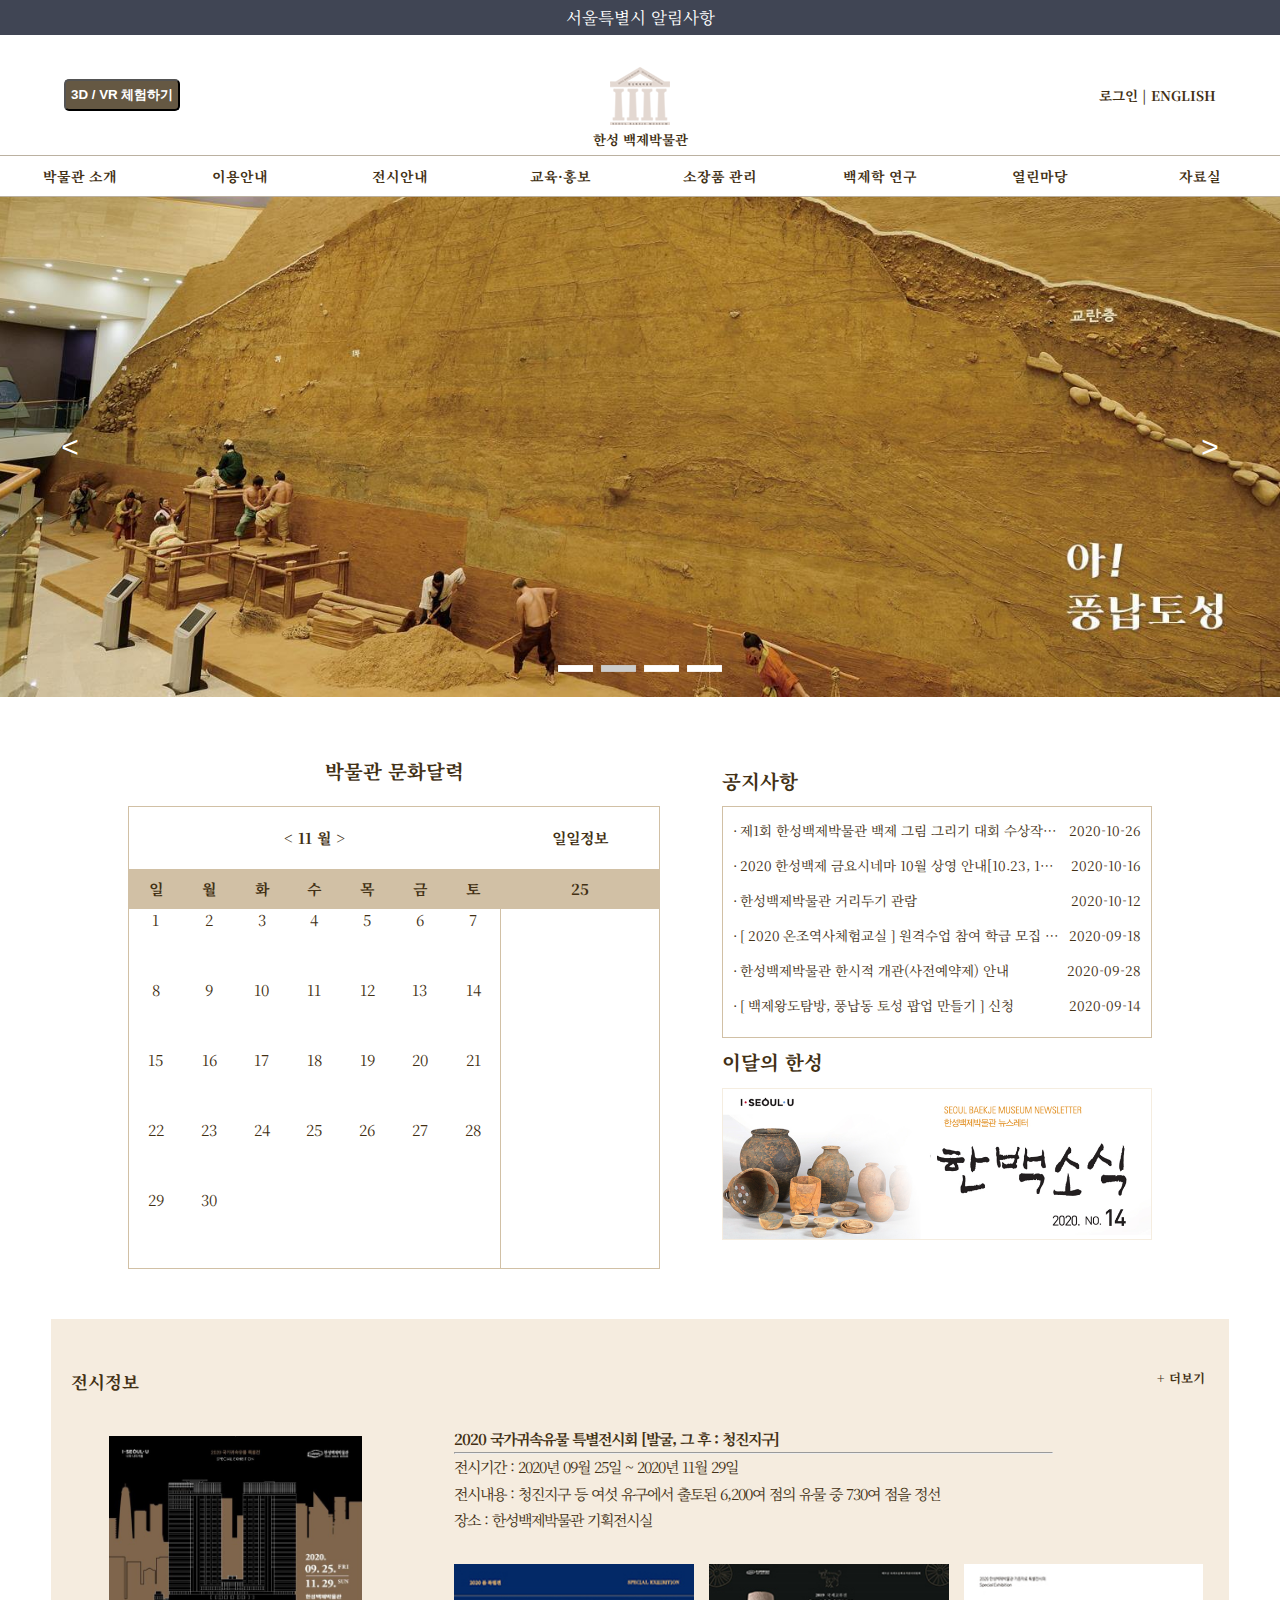
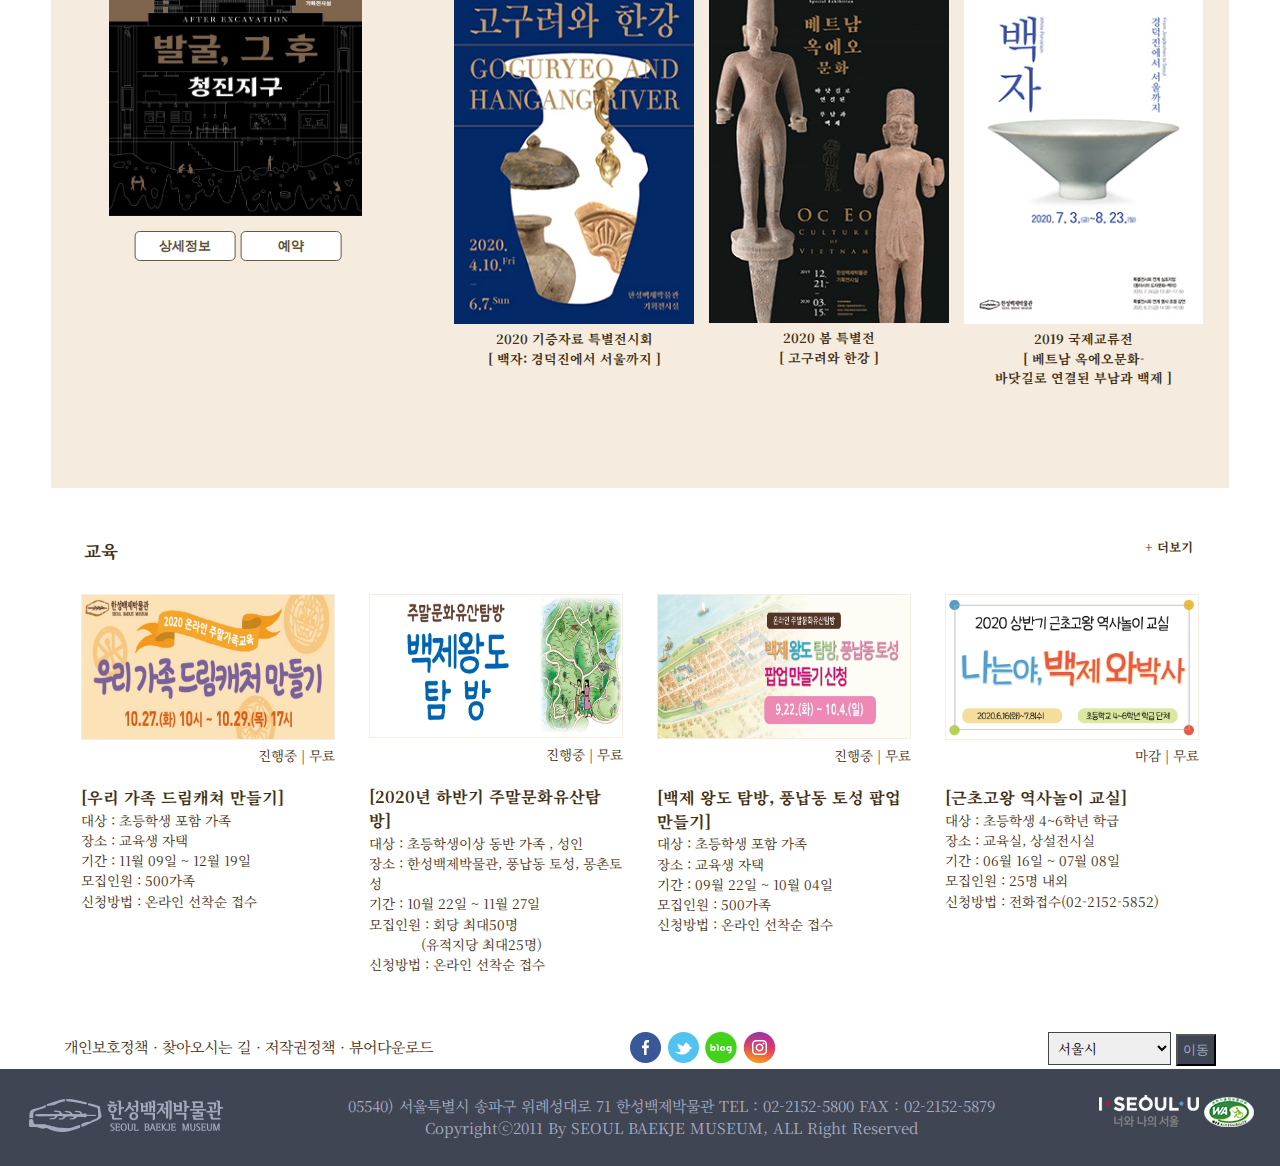
==== Portfolio/HansungMuseum/index.html @ d71eff01 "2021.07.06" ====
<!doctype html>

<html lang="ko">
<head>
	<meta charset="utf-8">
	<meta http-equiv="X-UA-Compatible" content="IE=edge" />
	<meta name="viewport" content="width=divice-width,initial-scale=1">

	<title>한성백제박물관</title>
	<link rel="shortcut icon" href="img/favi.ico">

	<link rel="stylesheet" type="text/css" href="css/style.css" >
	
</head>

<body>

	<header>
		<div id="alert"> 서울특별시 알림사항</div>
		
		<div id="head">
			<button>3D / VR 체험하기</button>
			<p><a href="#">로그인</a> | <a href="#">ENGLISH</a></p>
			<h2><img src="img/logo.png" alt=""><br/>
			한성 백제박물관</h2>
			<h3><img src="img/menu.png" alt=""></h3>
				
		</div>
		
		<div id="navi">
			<ul class="mainMenu">
				<li><a href="#">박물관 소개</a>
					<ul class="subMenu">	
						<li><a href="#">인사말</a></li>
						<li><a href="#">설립</a></li>
						<li><a href="#">조직 및 주요업무</a></li>
						<li><a href="#">MOU기관</a></li>
					</ul>	
				</li>
				
				
				<li><a href="#">이용안내</a>
					<ul class="subMenu">	
						<li><a href="#">오시는 길</a></li>
						<li><a href="#">관람안내</a></li>
						<li><a href="#">층별안내</a></li>
						<li><a href="#">예약안내</a></li>
						<li><a href="#">대관신청</a></li>
					</ul>	
				</li>
				
				<li><a href="#">전시안내</a>
					<ul class="subMenu">	
						<li><a href="#">상설전시</a></li>
						<li><a href="#">특별전시</a></li>
						<li><a href="#">테마전시</a></li>
						<li><a href="#">박물관 가상체험</a></li>
						<li><a href="#">백제 3D체험관</a></li>
						<li><a href="#">유적안내</a></li>
					</ul>	
				</li>
				
				<li><a href="#">교육·홍보</a>
					<ul class="subMenu">	
						<li><a href="#">박물관 문화달력</a></li>
						<li><a href="#">교육안내 및 신청</a></li>
						<li><a href="#">문화행사</a></li>
						<li><a href="#">영상자료</a></li>
					</ul>	
				</li>
				
				<li><a href="#">소장품 관리</a>
					<ul class="subMenu">	
						<li><a href="#">소장품 수집정책</a></li>
						<li><a href="#">소장유물검색</a></li>
						<li><a href="#">유물구입</a></li>
						<li><a href="#">유물기증</a></li>
						<li><a href="#">유물열람</a></li>
						<li><a href="#">유물사진복제</a></li>
					</ul>	
				</li>
				
				<li><a href="#">백제학 연구</a>
					<ul class="subMenu">	
						<li><a href="#">연구소 소개</a></li>
						<li><a href="#">학술회의</a></li>
						<li><a href="#">백제왕도유적 발굴조사 </a></li>
						<li><a href="#">백제학 연구소식</a></li>
					</ul>	
				</li>
				
				<li><a href="#">열린마당</a>
					<ul class="subMenu">	
						<li><a href="#">공지사항</a></li>
						<li><a href="#">고시공고</a></li>
						<li><a href="#">보도자료</a></li>
						<li><a href="#">민원서식</a></li>
						<li><a href="#">자주하는 질문</a></li>
						<li><a href="#">시민참여마당</a></li>
					</ul>	
				</li>
				
				<li><a href="#">자료실</a>
					<ul class="subMenu">	
						<li><a href="#">정보자료실</a></li>
						<li><a href="#">미관기증자료실</a></li>
						<li><a href="#">학술자료실</a></li>
						<li><a href="#">박물관 간행물</a></li>
						<li><a href="#">간행물 수령증</a></li>
					</ul>	
				</li>
			</ul>
		</div>
	</header>
	
	<div id="content">
		<div id="mainSlider"> 
			<button id="btnPrev"> &lt; </button>
			<button id="btnNext"> &gt; </button>
			
			<ul class="roundBtn">
				<li><img src="img/button_on.png" alt=""></li>
				<li><img src="img/button.png" alt=""></li>
				<li><img src="img/button.png" alt=""></li>
				<li><img src="img/button.png" alt=""></li>
			</ul>
			
			<ul class="wrap_img">
				<li class="slide00"></li>
				<li class="slide01"></li>
				<li class="slide02"></li>
				<li class="slide03"></li>
				<li class="slide04"></li>
				<li class="slide05"></li>
				<li class="slide06"></li>
			</ul>
		
</div>
		
		<div id="time">
			<img src="img/clock.png" alt="clock"><h3>운영시간</h3>
			<p><strong>평일</strong>09 :00~ 19:00<strong>주말· 공휴일</strong>09 :00~ 19:00 </p>
			<p><strong>휴관일</strong>매주 월요일, 1월 1일, 시장이 정하는 휴관일(관장에게 위임)<br/>
				<span>* 단, 월요일이 공휴일인 경우 휴관하지 않음<span></p>
		</div>
		
		<div id="txtBox">
			<div class="cal">
				<h3>박물관 문화달력</h3>
				
				<table border="0" align="center">
					<tr>
						<th colspan="7">&lt;  11 월  &gt; </th>
						<th style="width:30%;">일일정보</th>
					</tr>
					<tr>
						<th>일</th>
						<th>월</th>
						<th>화</th>
						<th>수</th>
						<th>목</th>
						<th>금</th>
						<th>토</th>
						<th>25</th>
					</tr>
					
					<tr>
						<td>1</td>
						<td>2</td>
						<td>3</td>
						<td>4</td>
						<td>5</td>
						<td>6</td>
						<td>7</td>
						<td rowspan="5"></td>
					</tr>
					
					<tr>
						<td>8</td>
						<td>9</td>
						<td>10</td>
						<td>11</td>
						<td>12</td>
						<td>13</td>
						<td>14</td>
					</tr>
					
					<tr>
						<td>15</td>
						<td>16</td>
						<td>17</td>
						<td>18</td>
						<td>19</td>
						<td>20</td>
						<td>21</td>
					</tr>
					
					<tr>
						<td>22</td>
						<td>23</td>
						<td>24</td>
						<td>25</td>
						<td>26</td>
						<td>27</td>
						<td>28</td>
					</tr>
					
					<tr>
						<td>29</td>
						<td>30</td>
						<td></td>
						<td></td>
						<td></td>
						<td></td>
						<td></td>
					</tr>
					
				
				</table>
			</div>	
				
			<div class="notice">
				<div class="not">
					<h3>공지사항</h3>
					<ul>
						<li><a href="#">· 제1회 한성백제박물관 백제 그림 그리기 대회 수상작 명단 공고</a><span>2020-10-26</span></li>
						<li><a href="#">· 2020 한성백제 금요시네마 10월 상영 안내[10.23, 10.30]</a><span>2020-10-16</span></li>
						<li><a href="#">· 한성백제박물관 거리두기 관람</a><span>2020-10-12</span></li>
						<li><a href="#">· [ 2020 온조역사체험교실 ] 원격수업 참여 학급 모집 안내</a><span>2020-09-18	</span></li>
						<li><a href="#">· 한성백제박물관 한시적 개관(사전예약제) 안내</a><span>2020-09-28</span></li>
						<li><a href="#">· [ 백제왕도탐방, 풍납동 토성 팝업 만들기 ] 신청</a><span>2020-09-14</span></li>
					</ul>
				</div>
				
				<div class="month">
					<h3>이달의 한성</h3>
					<a href="#"><img src="img/han.jpg" alt="이달의 한성"></a>
				</div>
			</div>
		</div>
	
		<div id="ex">
			<h3>전시정보</h3>
			<h5><a href="#">+ 더보기</a></h5>
			<div class="exPic">
				<img src="img/c1.jpg" alt=""><br/>
				<button>상세정보</button>
				<button>예약</button>
			</div>
			
			<div class="exSub">
				<div class="ex_txt">
					<p><strong>2020 국가귀속유물 특별전시회 [발굴, 그 후 : 청진지구]</strong></p><hr/>
					<p>전시기간 :  2020년 09월 25일 ~ 2020년 11월 29일</p>
					<p>전시내용 :  청진지구 등 여섯 유구에서 출토된 6,200여 점의 유물 중 730여 점을 정선</p>
					<p>장소 :  한성백제박물관 기획전시실</p>
				</div>
				
				<div class="exsub_pic">
					<ul>
						<li>
							<a href="#"><img src="img/c2.jpg" alt="백자"></a>
							<a href="#"><p>2020 기증자료 특별전시회<br/> [ 백자: 경덕진에서 서울까지 ]</p></a>
						</li>
						
						<li>
							<a href="#"><img src="img/c3.jpg" alt="고구려"></a>
							<a href="#"><p>2020 봄 특별전<br/> [ 고구려와 한강 ]</p></a>
						</li>
						
						<li>
							<a href="#"><img src="img/c4.jpg" alt="베트남"></a>
							<a href="#"><p>2019 국제교류전<br/> [ 베트남 옥에오문화- <br/>바닷길로 연결된 부남과 백제 ] </p></a>
						</li>
					</ul>
				</div>
			</div>
		
		</div>
		
		<div id="edu">
			<h3>교육</h3>
			<h5><a href="#">+ 더보기</a></h5>
			<ul>
				<li>
					<a href="#"><img src="img/edu1.png" alt="교육1"></a>
					<p class="eduRight">진행중 | 무료</p>
					<p class="eduLeft"><strong>[우리 가족 드림캐쳐 만들기]</strong></br>
					대상 : 초등학생 포함 가족</br>
					장소 : 교육생 자택</br>
					기간 : 11월 09일 ~ 12월 19일</br>
					모집인원 : 500가족</br>
					신청방법 : 온라인 선착순 접수
					</p>
				</li>
				
				<li>
					<a href="#"><img src="img/edu2.png" alt="교육2"></a>
					<p class="eduRight">진행중 | 무료</p>
					<p class="eduLeft"><strong>[2020년 하반기 주말문화유산탐방]</strong></br>
					대상 : 초등학생이상 동반 가족 , 성인</br>
					장소 : 한성백제박물관, 풍납동 토성, 몽촌토성</br>
					기간 : 10월 22일 ~ 11월 27일</br>
					모집인원 : 회당 최대50명<br/>&nbsp&nbsp&nbsp&nbsp&nbsp&nbsp&nbsp&nbsp&nbsp&nbsp&nbsp&nbsp&nbsp(유적지당 최대25명)</br>
					신청방법 : 온라인 선착순 접수
					</p>
				</li>
							
				<li>
					<a href="#"><img src="img/edu3.png" alt="교육3"></a>
					<p class="eduRight">진행중 | 무료</p>
					<p class="eduLeft"><strong>[백제 왕도 탐방, 풍납동 토성 팝업 만들기]</strong></br>
					대상 : 초등학생 포함 가족</br>
					장소 : 교육생 자택</br>
					기간 : 09월 22일 ~ 10월 04일</br>
					모집인원 : 500가족</br>
					신청방법 : 온라인 선착순 접수
					</p>
				</li>
				
				<li>
					<a href="#"><img src="img/edu4.png" alt="교육4"></a>
					<p class="eduRight">마감 | 무료</p>
					<p class="eduLeft"><strong>[근초고왕 역사놀이 교실]</strong></br>
					대상 : 초등학생 4~6학년 학급</br>
					장소 : 교육실, 상설전시실</br>
					기간 : 06월 16일 ~ 07월 08일</br>
					모집인원 : 25명 내외</br>
					신청방법 : 전화접수(02-2152-5852)
					</p>
				</li>
		
		
			</ul>
		</div>
	</div>
	
	<div id="tab">
		<img src="img/topScroll.png" alt="top">
	</div>


	<footer>
		<div id="ft1">
			<div class="info">
				<a href="#">개인보호정책</a> · 
				<a href="#">찾아오시는 길</a> · 
				<a href="#">저작권정책</a> · 
				<a href="#">뷰어다운로드</a>
			</div>
			
			<div class="snsLogo">			
				<a href="#"><img src="img/facebook.png" alt="facebook logo"></a>
				<a href="#"><img src="img/twitter.png" alt="twitter logo"></a>
				<a href="#"><img src="img/naver.png" alt="naver logo"></a>
				<a href="#"><img src="img/instagram.png" alt="instagram logo"></a>
			</div>
				
			<div class="Btn">
				<select name="op">
				<option value="서울시">서울시</option>
				<option value="서울역사박물관">서울역사박물관</option>
				<option value="국립중앙박물관">국립중앙박물관</option>
				<option value="국립민속박물관">국립민속박물관</option>
				<option value="국립부여박물관">국립부여박물관</option>
				<option value="국립공주박물관">국립공주박물관</option>
				<option value="국립광주박물관">국립광주박물관</option>
				<option value="문화체육관광부">문화체육관광부</option>
				<option value="문화재청">문화재청</option>
				<option value="대가야박물관">대가야박물관</option>
				</select>
				<button>이동</button>		
			</div>	
			
		</div>
		
		<div id="ft2">
			<div class="wrap">
				<div class="han_logo">
					<img src="img/footer_logo.png" alt="Hansung logo">
				</div>
				
				<div class="add">
				<p>05540) 서울특별시 송파구 위례성대로 71 한성백제박물관   TEL : 02-2152-5800   FAX : 02-2152-5879</p>
				<p>Copyrightⓒ2011 By SEOUL BAEKJE MUSEUM, ALL Right Reserved</p>
				</div>
				
				<div class="seoul_web">
				<img src="img/seoul_img.png" alt="seoul_img">
				<img src="img/Web_in.png" alt="Web_in">
				</div>
		</div>
	</footer>
	<script src="js/jquery-3.5.1.min.js"></script>
	<script type="text/javascript" src="js/mslide.js"></script>

</body>
</html>
---- Portfolio/HansungMuseum/css/style.css ----
@import url('https://fonts.googleapis.com/css2?family=Noto+Serif+KR&display=swap');


*{margin:0;padding:0;}

body{font:15px/1.5 "Noto Serif KR";
	 color:#423014;}
	
a{text-decoration:none;
	color:#423014;}

li{list-style:none;}

header{width:100%;
		position:relative;}

#alert{width:100%;
		height:35px;
		background:#404554;
		color:white;
		text-align:center;
		font-size:1.1em;
		padding:5px 0;
		box-sizing:border-box;}
		
#head{
	  width:90%;
	  margin:0 auto;
	  position:relative;
	  background:#fff;
	  height:120px;}

#navi{
	  width:100%;
	  position:relative;
	  z-index:5;
	  height:42px;}

#content{background:;
		 width:100%;
		 position:relative;}
		 
#time{text-align:center;
	  width:100%;
	  line-height:2;
	  padding-top:3%;
	  padding-bottom:3%;
	  display:none;}
	  
/* 헤더 부분*/

#head button{background:#655843;
			 position:relative;
			 top:50%;
			 transform:translateY(-50%);
			 padding:5px;
			 box-sizing:border-box;
			 color:white;
			 font-weight:bold;
			 border-radius:5px;}
				
#head img{position:relative;}

#head h2{background:;
		width:100px;
		text-align:center;
		position:relative;
		left:50%;
		transform:translateX(-50%);
		font-size:0.9em;
		top:0px;}
				
#head p{background:;
		float:right;
		position:relative;
		top:50%;
		transform:translateY(-50%);
		font-weight:bold;
		font-size:0.9em;
		}
		
#head h3{display:none;
		  position:absolute;
		  top:50%;
		  transform:translateY(-50%);
		  left:2%;}
		
		

#tab{position:fixed;
	 bottom:120px;
	 right:10px;
	 background:red;
	 width:30px;
	 height:30px;
	 color:white;
	 border-radius:50%;
	 }
	 
#tab img{position:absolute;
		top:50%;
		left:50%;
		transform:translate(-50%,-50%);}
	 
	 
	 

/* 네비 영역*/

.mainMenu{width:100%;
		  margin:0 auto;}	
		  
.mainMenu>li{float:left;
			width:12.5%;}

.mainMenu>li a{
			   display:block;
			   text-align:center;
			   font-size:14px;
			   font-weight:bold;
			   line-height:40px;}
			   
			   
.mainMenu>li>a{border-top:1px solid #bbb1a1;
			   border-bottom:1px solid #bbb1a1;}

.subMenu{
		 width:100%;
		 display:none;}	
		 
.subMenu>li a{background:rgba(255,255,255,0.8);
			  font-size:0.9em;}		   
			  
		   
/* 슬라이드 영역 */
/*.slide{position:relative;
		background:url(../img/main0.gif) no-repeat center center;
		background-size:100% 100%;
		width:100%;
		height:500px;}*/

#mainSlider{
	width:100%;
	height:500px;
	position:relative;
	background:#ccc;
	overflow:hidden;}
	
/* 좌우버튼 스타일 */
#mainSlider button{
	position:absolute;
	height:50px;
	width:100px;

	top:50%;
	transform:translateY(-50%);
		
	font-size:2em;
	color:white;
	border:none;
	background:none;
	cursor:pointer;
	z-index:5;
	outline:none;
}

#btnPrev{left:20px;}
#btnNext{right:20px;}

/*라운드 버튼 스타일 */

.roundBtn{
	position:absolute;
	bottom:20px;
	left:50%;
	transform:translateX(-50%);
	z-index:5;
}

.roundBtn li{
	float:left;
	margin:0 4px;
	cursor:pointer;}
	
/* 이미지 슬라이드 영역 */
.wrap_img{
	width:100%;
	height:500px;
	position:absolute;
	top:0;
	left:0;
	
}
.wrap_img li{
	position:absolute;
	width:100%;
	height:100%;
	background-size:cover;
	background-repeat:no-repeat;
	background-position:center center;
}

.slide00{background-image:url(../img/main3.gif); left:0%;}
.slide01{background-image:url(../img/main0.gif); left:100%;}
.slide02{background-image:url(../img/main1.gif); left:200%;}
.slide03{background-image:url(../img/main2.gif); left:300%;}
.slide04{background-image:url(../img/main3.gif); left:400%;}
.slide05{background-image:url(../img/main0.gif); left:500%;}

		
		
/* 운영 시간 영역*/
#time span{color:red;
			font-size:0.8em;
			line-height:2;}
			
#time h3{padding-bottom:15px;}			

	
/* 박물관 문화달력 , 공지사항, 이달의 한성 영역 */

#txtBox{position:relative;
		background:;
		width:80%;
		margin:0 auto;
		padding-top:50px;
		padding-bottom:50px;
		overflow:auto;}
		
	.cal{width:52%;
		background:;
		float:left;}
	.notice{
		width:42%;
		float:right;
		margin-top:10px;}
	
#txtBox .cal h3{padding:10px 0;
			padding-bottom:20px;
			font-size:1.3em;
			text-align:center;}
			
#txtBox .cal table{
	border-collapse:collapse;
	width:100%;
	border:1px solid #d1c0a5;}

#txtBox .cal table tr{height:62px;}

#txtBox .cal table td{text-align:center;
					  background:;
					  height:70px;
					  vertical-align:top;
					 }


#txtBox .cal table tr:nth-child(2){
			background:#d1c0a5;
			border-collapse:none;
			height:40px;}
			
#txtBox .cal table tr:nth-child(7){
	height:80px;
	background:;
}
			
#txtBox .cal table td:nth-child(8){border-left:1px solid #d1c0a5;}
			
#txtBox .notice h3{padding:10px 0;
				   font-size:1.3em;}


#txtBox .notice .not ul{
	border:1px solid #d1c0a5;
	padding:10px 10px;
	width:100%;
	box-sizing:border-box;
	line-height:2;
	font-size:0.9em;
	overflow:auto;}
	
#txtBox .not{}

#txtBox .not a{white-space:nowrap;
				overflow:hidden;
				text-overflow:ellipsis;
				width:80%;
				background:;
				display:inline-block;}

#txtBox .not li span{float:right;}

#txtBox .month{width:100%;}
#txtBox .month img{width:100%;
					border:0.5px solid #f5ede0; 
					box-sizing:border-box;}


/* 전시정보 */
#ex{position:relative;
		background:#f5ecdf;
		width:90%;
		margin:0 auto;
		padding-top:50px;
		padding-bottom:100px;
		padding-right:2%;
	    overflow:auto;}
		
#ex h3{margin-left:20px;}	
#ex h5{position:absolute;
		top:50px;
		right:2%;}		
		
.exPic{width:22%;
		background:;
		margin-left:5%;
		margin-top:40px;
		float:left;
		}
		
.exPic img{width:100%;}


.exPic button{
			  padding:5px 10px;
			  width:40%;
			  border:1px solid #655843;
			  color:#5e513c;
			  background:#fff;
			  /*color#fff;
			  background:#5e513c;*/
			  font-weight:bold;
			  border-radius:5px;
			  position:relative;
			  left:50%;
			  top:10px;
			  transform:translateX(-100%);}	
		
	.exSub{
		width:65%;
		float:right;
		margin-top:30px;
		}
		
#ex .exSub .ex_txt{width:80%;
				   letter-spacing:-1px;}	
	
#ex .exSub .ex_txt p{padding:2px 0;}
					
#ex .exsub_pic{margin-top:30px;}
			   
#ex .exsub_pic ul{overflow:auto;}

#ex .exsub_pic ul li{
	float:left;
	 margin-left:2%;
	 width:32%;}

#ex .exsub_pic ul li:nth-child(1){ margin-left:0%;}
#ex .exsub_pic img{width:100%;}

#ex .exsub_pic ul li p{text-align:center;
						font-size:13px;
						font-weight:bold;}
	


/* 교육정보*/

#edu{width:90%;
	margin:0 auto;
	background:;
	position:relative;
	}
	
#edu h3{position:relative;
	   top:50px;
	   left:20px;}	

#edu h5{position:absolute;
		top:50px;
		right:2%;} 
	
#edu ul{overflow:auto;}
	
#edu ul li{background:;
		  width:22%;
		  float:left;
		  margin-left:3%;
		  margin-bottom:5%;
		  margin-top:80px;}
		  
#edu ul li:nth-child(1){margin-left:1.5%;}

#edu p{

	   }

#edu strong{background:;}

.eduRight{font-size:0.9em;
		  text-align:right;
		  background:;
		  
		}
.eduLeft{padding-top:20px;
		background:;
		font-size:0.9em;
		line-height:1.5;}
		
.eduLeft strong{font-size:1.2em;
				padding-bottom:5px;}
	
	


#edu ul img{width:100%;
			border:0.5px solid #f5ede0; 
			box-sizing:border-box;
			}


/* footer 영역 */

footer{width:100%;
	   overflow:auto;
	   }
	   
#ft1{width:90%;
	margin:0 auto;}


.info{float:left;
	background:;
	line-height:2;}

.snsLogo{float:left;
	background:;
	margin-left:17%;
	}

.Btn{float:right;
	background:;}
	 
select{background:;
	   padding:5px;
	   border:1px solid #404554;
	   border-radius:0px;
	   font-family:inherit;}
	   
	   
.Btn button{padding:5px;
			background:#404554;
			color:#a6adc1;}

#ft2{width:100%;
	 margin:0 auto;
	 overflow:auto;
	background:#404554;
	padding:2%;
	box-sizing:border-box;}

.wrap{background:;
	  overflow:auto;}


.han_logo img{;
			display:inline-block;
			float:left;
			}

.add{text-align:center;
	 color:#a6adc1;
	 float:left;
	 background:;
	 margin-left:10%;
	 } 

.seoul_web img{background:;}
				
				
.seoul_web{float:right;}



@media screen and (max-width:1000px){
	
		
#head{width:90%;}
#navi{display:none;}
#head button{display:none;}	

		
#head h3{display:block;
		  position:absolute;}

#head h2{top:20px;
		font-size:0.5em;}
		
#head p{font-size:0.5em;
		right:2%;}
	
.slide{height:250px;}


#time{
	  text-align:center;
	  width:90%;
	  margin:0 auto;
	  line-height:2;
	  padding-top:5%;
	  padding-bottom:5%;
	  box-sizing:border-box;
	  font-size:0.95em;
	  display:block;}	 
	  
#time span{color:red;
			font-size:0.8em;
			line-height:2;}	
			
#time h3{padding-bottom:15px;}	

#txtBox{width:95%;}	
	.cal{width:100%;}
	.notice{width:100%;}
	.notice ul li{letter-spacing:0.1em;
				  font-size:0.8em;}
	

#txtBox .not{}

#txtBox .not li span{display:;}


#ex h5{position:absolute;
		top:5%;
		right:5%;}	
		
.exSub{width:67%;}

#ex .exSub .ex_txt{margin-top:40px;
					width:100%;}
					
#ex .exSub .ex_txt p{font-size:0.6em;
					letter-spacing:1px;}

.exPic button{
			  padding:5px 10px;
			  width:30%;
			  border:1px solid #655843;
			  color:#5e513c;
			  background:#fff;
			  font-weight:bold;
			  border-radius:5px;
			  position:relative;
			  left:50%;
			  top:10px;
			  transform:translateX(-100%);
			  font-size:0.5em;}	
			  
#ex .exsub_pic{margin-top:30px;}			   
#ex .exsub_pic ul{}
#ex .exsub_pic ul li{float:left;
					 margin-left:2%;}					 
#ex .exsub_pic img{width:100%;}
#ex .exsub_pic ul li p{text-align:center;
						font-size:0.5em;
						font-weight:bold;}		

		
/* 교육정보*/

#edu ul{overflow:auto;}
	
#edu ul li{background:;
		  width:45%;
		  margin-left:3%;
		  margin-bottom:5%;
		  margin-top:80px;}

#edu ul li:nth-child(2n+1){margin-left:3%;}	

		  

#edu strong{background:;
			}

.eduRight{font-size:0.9em;
		  text-align:right;
		  background:;
		  
		}
.eduLeft{padding-top:20px;
		background:;
		font-size:0.9em;}
		
.eduLeft strong{font-size:1.1em;
				padding-bottom:5px;}
	



/*footer*/
			

#ft1{width:90%;
	margin:0 auto;}


.info{margin-left:5%;
	  margin-bottom:2%;	
	font-size:0.7em;}

.snsLogo{float:left;
	background:;
	margin-left:10%;}

.Btn{float:right;}
	 
select{background:;
	   padding:5px;
	   border:1px solid #404554;
	   border-radius:0px;
	   font-family:inherit;}
	   
	   
.Btn button{padding:5px;
			background:#404554;
			color:#a6adc1;}

#ft2{width:100%;
	 margin:0 auto;
	 overflow:auto;
	background:#404554;
	padding:2%;
	box-sizing:border-box;}

.wrap{overflow:auto;}

.han_logo img{width:15%;
			  margin-left:;}

.add{text-align:center;
	 font-size:0.8em;
	 margin-left:5%;} 
	 
.seoul_web{float:right;
			width:;}

#tab{
	bottom:150px;}


}
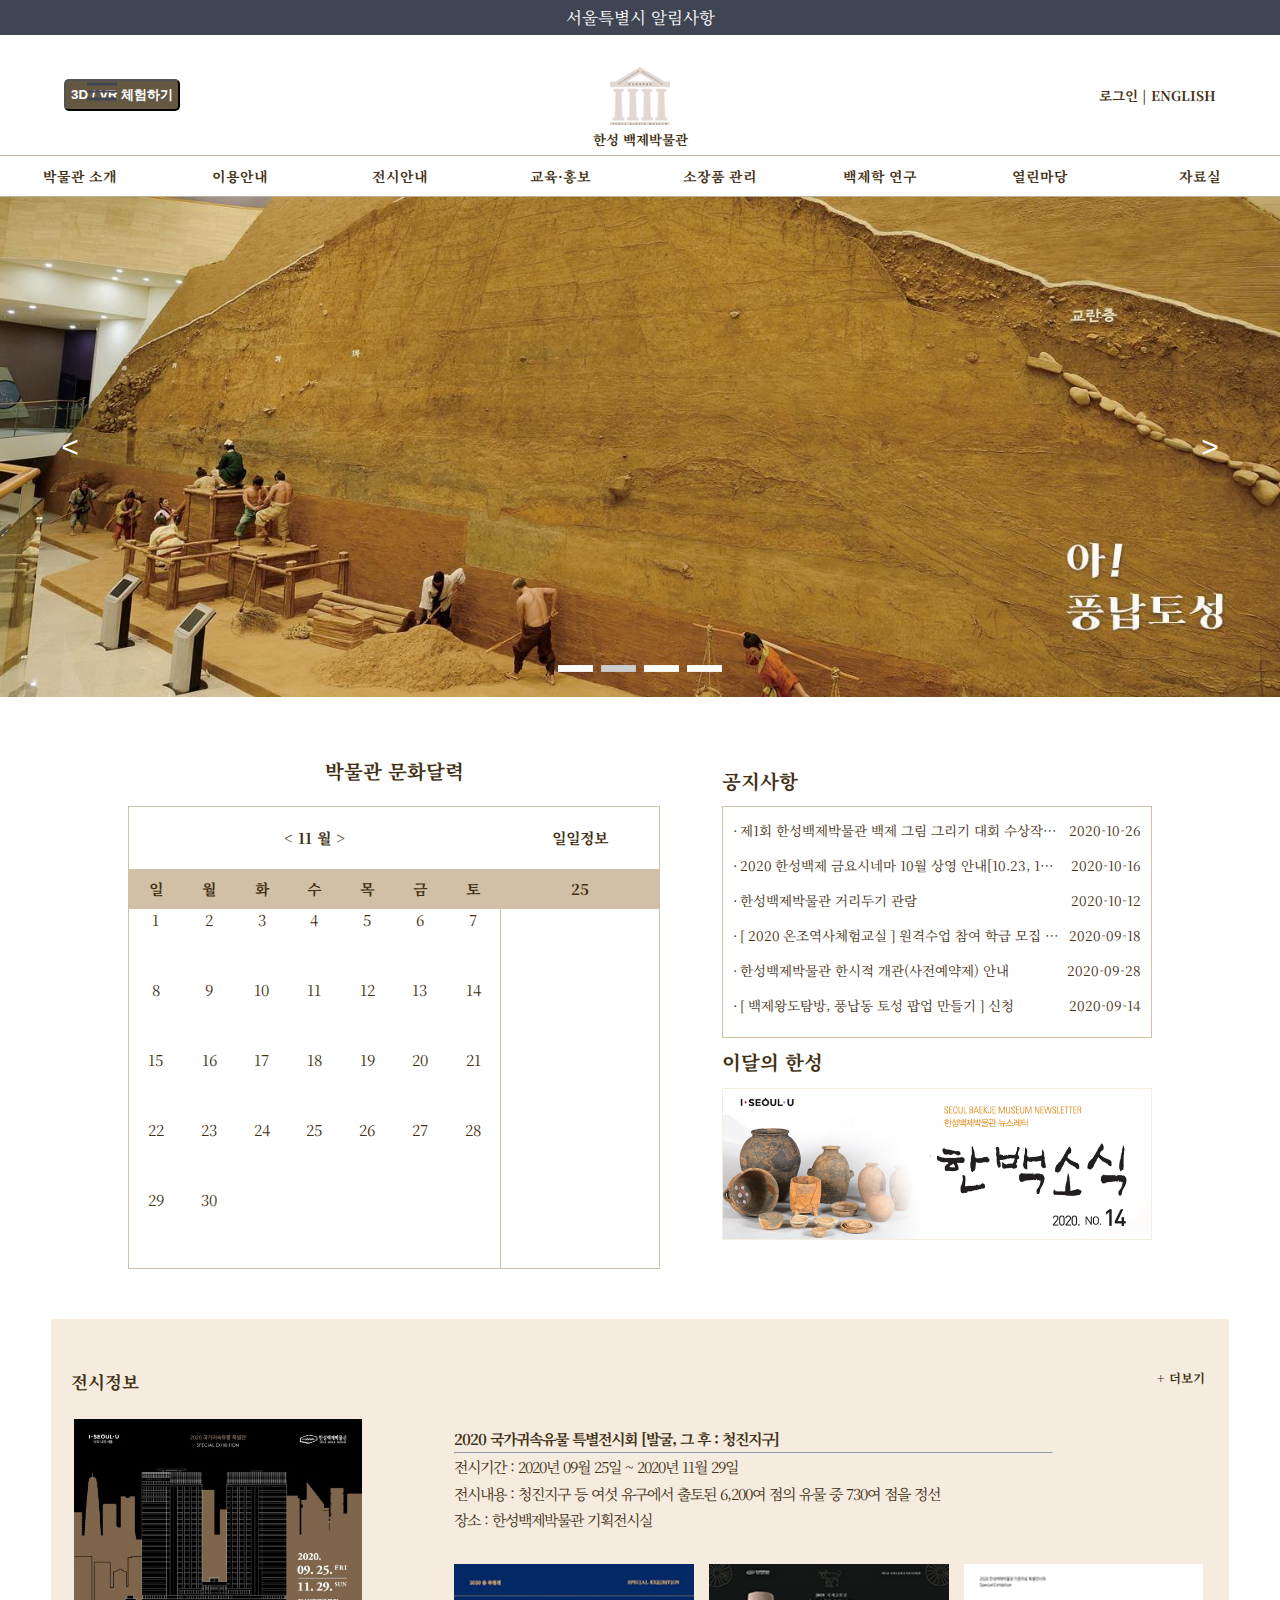
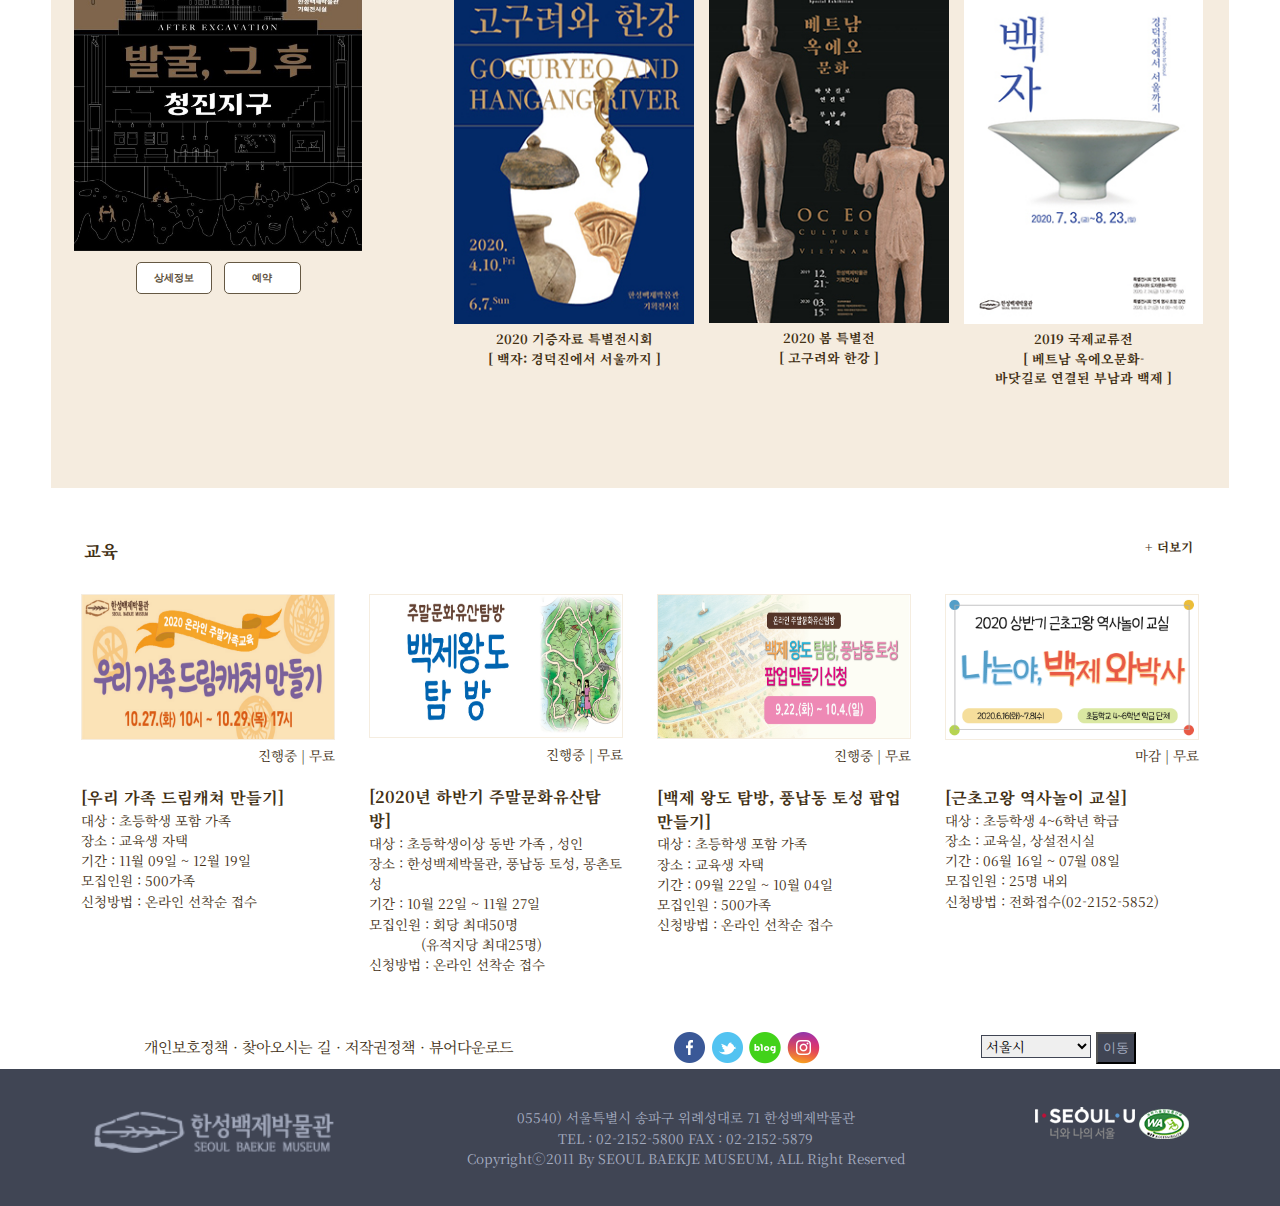
==== commit fce7064e: "update" ====
--- a/Portfolio/HansungMuseum/index.html
+++ b/Portfolio/HansungMuseum/index.html
@@ -23,7 +23,104 @@
 			<p><a href="#">로그인</a> | <a href="#">ENGLISH</a></p>
 			<h2><img src="img/logo.png" alt=""><br/>
 			한성 백제박물관</h2>
-			<h3><img src="img/menu.png" alt=""></h3>
+			<div class="mobile-tabMenu">
+				<div class="tab-bar">
+					<span></span>
+					<span></span>
+					<span></span>
+				</div>
+			</div>
+			<div class="mobile-tab-menu-wrap">
+				<div class="btn-bar">
+					<div class="close-btn">
+						<span></span>
+						<span></span>
+					</div>
+					
+				</div>
+					<ul class="tab-menu">
+						<li class="mobile-mainMenu">
+						  <a href="#">박물관 소개</a>
+						  <ul class="mobile-subMenu">
+							<li><a href="#">인사말</a></li>
+							<li><a href="#">설립</a></li>
+							<li><a href="#">조직 및 주요업무</a></li>
+							<li><a href="#">MOU기관</a></li>
+						  </ul>
+						</li>
+						<li class="mobile-mainMenu">
+						  <a href="#">이용안내</a>
+						  <ul class="mobile-subMenu">
+							<li><a href="#">오시는 길</a></li>
+							<li><a href="#">관람안내</a></li>
+							<li><a href="#">층별안내</a></li>
+							<li><a href="#">예약안내</a></li>
+							<li><a href="#">대관신청</a></li>
+						  </ul>
+						</li>
+						<li class="mobile-mainMenu">
+						  <a href="#">전시안내</a>
+						  <ul class="mobile-subMenu">
+							<li><a href="#">상설전시</a></li>
+							<li><a href="#">특별전시</a></li>
+							<li><a href="#">테마전시</a></li>
+							<li><a href="#">박물관 가상체험</a></li>
+							<li><a href="#">백제 3D체험관</a></li>
+							<li><a href="#">유적안내</a></li>
+						  </ul>
+						</li>
+						<li class="mobile-mainMenu">
+						  <a href="#">교육·홍보</a>
+						  <ul class="mobile-subMenu">
+							<li><a href="#">박물관 문화달력</a></li>
+							<li><a href="#">교육안내 및 신청</a></li>
+							<li><a href="#">문화행사</a></li>
+							<li><a href="#">영상자료</a></li>
+						  </ul>
+						</li>
+						<li class="mobile-mainMenu">
+						  <a href="#">소장품 관리</a>
+						  <ul class="mobile-subMenu">
+							<li><a href="#">소장품 수집정책</a></li>
+							<li><a href="#">소장유물검색</a></li>
+							<li><a href="#">유물구입</a></li>
+							<li><a href="#">유물기증</a></li>
+							<li><a href="#">유물열람</a></li>
+							<li><a href="#">유물사진복제</a></li>
+						  </ul>
+						</li>
+						<li class="mobile-mainMenu">
+						  <a href="#">백제학 연구</a>
+						  <ul class="mobile-subMenu">
+							<li><a href="#">연구소 소개</a></li>
+							<li><a href="#">학술회의</a></li>
+							<li><a href="#">백제왕도유적 발굴조사 </a></li>
+							<li><a href="#">백제학 연구소식</a></li>
+						  </ul>
+						</li>
+						<li class="mobile-mainMenu">
+						  <a href="#">열린마당</a>
+						  <ul class="mobile-subMenu">
+							<li><a href="#">공지사항</a></li>
+							<li><a href="#">고시공고</a></li>
+							<li><a href="#">보도자료</a></li>
+							<li><a href="#">민원서식</a></li>
+							<li><a href="#">자주하는 질문</a></li>
+							<li><a href="#">시민참여마당</a></li>
+						  </ul>
+						</li>
+						<li class="mobile-mainMenu">
+						  <a href="#">자료실</a>
+						  <ul class="mobile-subMenu">
+						   <li><a href="#">정보자료실</a></li>
+							<li><a href="#">미관기증자료실</a></li>
+							<li><a href="#">학술자료실</a></li>
+							<li><a href="#">박물관 간행물</a></li>
+							<li><a href="#">간행물 수령증</a></li>
+						  </ul>
+						</li>
+					  </ul>
+			</div>
 				
 		</div>
 		
@@ -244,8 +341,10 @@
 			<h5><a href="#">+ 더보기</a></h5>
 			<div class="exPic">
 				<img src="img/c1.jpg" alt=""><br/>
-				<button>상세정보</button>
-				<button>예약</button>
+				<div class="exBtn">
+					<button>상세정보</button>
+					<button>예약</button>
+				</div>	
 			</div>
 			
 			<div class="exSub">
@@ -335,8 +434,8 @@
 		</div>
 	</div>
 	
-	<div id="tab">
-		<img src="img/topScroll.png" alt="top">
+	<div id="top">
+		<a href="#">TOP</a>
 	</div>
 
 
@@ -381,7 +480,8 @@
 				</div>
 				
 				<div class="add">
-				<p>05540) 서울특별시 송파구 위례성대로 71 한성백제박물관   TEL : 02-2152-5800   FAX : 02-2152-5879</p>
+				<p>05540) 서울특별시 송파구 위례성대로 71 한성백제박물관</p>
+				<p>TEL : 02-2152-5800   FAX : 02-2152-5879</p>
 				<p>Copyrightⓒ2011 By SEOUL BAEKJE MUSEUM, ALL Right Reserved</p>
 				</div>
 				
--- a/Portfolio/HansungMuseum/css/style.css
+++ b/Portfolio/HansungMuseum/css/style.css
@@ -1,137 +1,243 @@
-@import url('https://fonts.googleapis.com/css2?family=Noto+Serif+KR&display=swap');
-
-
-*{margin:0;padding:0;}
-
-body{font:15px/1.5 "Noto Serif KR";
-	 color:#423014;}
-	
-a{text-decoration:none;
-	color:#423014;}
-
-li{list-style:none;}
-
-header{width:100%;
-		position:relative;}
-
-#alert{width:100%;
-		height:35px;
-		background:#404554;
-		color:white;
-		text-align:center;
-		font-size:1.1em;
-		padding:5px 0;
-		box-sizing:border-box;}
-		
-#head{
-	  width:90%;
-	  margin:0 auto;
-	  position:relative;
-	  background:#fff;
-	  height:120px;}
-
-#navi{
-	  width:100%;
-	  position:relative;
-	  z-index:5;
-	  height:42px;}
-
-#content{background:;
-		 width:100%;
-		 position:relative;}
-		 
-#time{text-align:center;
-	  width:100%;
-	  line-height:2;
-	  padding-top:3%;
-	  padding-bottom:3%;
-	  display:none;}
-	  
+@import url("https://fonts.googleapis.com/css2?family=Noto+Serif+KR&display=swap");
+
+* {
+  margin: 0;
+  padding: 0;
+}
+
+body {
+  font: 15px/1.5 "Noto Serif KR";
+  color: #423014;
+}
+
+a {
+  text-decoration: none;
+  color: #423014;
+}
+
+li {
+  list-style: none;
+}
+
+header {
+  width: 100%;
+  position: relative;
+}
+
+#alert {
+  width: 100%;
+  height: 35px;
+  background: #404554;
+  color: white;
+  text-align: center;
+  font-size: 1.1em;
+  padding: 5px 0;
+  box-sizing: border-box;
+}
+
+#head {
+  width: 90%;
+  margin: 0 auto;
+  position: relative;
+  background: #fff;
+  height: 120px;
+}
+
+#navi {
+  width: 100%;
+  position: relative;
+  z-index: 5;
+  height: 42px;
+}
+
+#content {
+  width: 100%;
+  position: relative;
+}
+
+#time {
+  text-align: center;
+  width: 100%;
+  line-height: 2;
+  padding-top: 3%;
+  padding-bottom: 3%;
+  display: none;
+}
+
 /* 헤더 부분*/
 
-#head button{background:#655843;
-			 position:relative;
-			 top:50%;
-			 transform:translateY(-50%);
-			 padding:5px;
-			 box-sizing:border-box;
-			 color:white;
-			 font-weight:bold;
-			 border-radius:5px;}
-				
-#head img{position:relative;}
-
-#head h2{background:;
-		width:100px;
-		text-align:center;
-		position:relative;
-		left:50%;
-		transform:translateX(-50%);
-		font-size:0.9em;
-		top:0px;}
-				
-#head p{background:;
-		float:right;
-		position:relative;
-		top:50%;
-		transform:translateY(-50%);
-		font-weight:bold;
-		font-size:0.9em;
-		}
-		
-#head h3{display:none;
-		  position:absolute;
-		  top:50%;
-		  transform:translateY(-50%);
-		  left:2%;}
-		
-		
-
-#tab{position:fixed;
-	 bottom:120px;
-	 right:10px;
-	 background:red;
-	 width:30px;
-	 height:30px;
-	 color:white;
-	 border-radius:50%;
-	 }
-	 
-#tab img{position:absolute;
-		top:50%;
-		left:50%;
-		transform:translate(-50%,-50%);}
-	 
-	 
-	 
+#head button {
+  background: #655843;
+  position: relative;
+  top: 50%;
+  transform: translateY(-50%);
+  padding: 5px;
+  box-sizing: border-box;
+  color: white;
+  font-weight: bold;
+  border-radius: 5px;
+}
+
+#head img {
+  position: relative;
+}
+
+#head h2 {
+  width: 100px;
+  text-align: center;
+  position: relative;
+  left: 50%;
+  transform: translateX(-50%);
+  font-size: 0.9em;
+  top: 0px;
+}
+
+#head p {
+  float: right;
+  position: relative;
+  top: 50%;
+  transform: translateY(-50%);
+  font-weight: bold;
+  font-size: 0.9em;
+}
+
+#head .mobile-tabMenu {
+  position: absolute;
+  top: 50%;
+  transform: translateY(-50%);
+  left: 2%;
+}
+.tab-bar {
+  position: relative;
+  width: 30px;
+  height: 30px;
+  cursor: pointer;
+}
+.tab-bar span {
+  width: 100%;
+  height: 2.5px;
+  background-color: #404554;
+  display: block;
+  margin: 5px 0;
+}
+
+.mobile-tab-menu-wrap {
+  width: 35%;
+  height: 100vh;
+  position: fixed;
+  top: 0;
+  left: -35%;
+  background-color: #877c6a;
+  display: flex;
+  flex-direction: column;
+  z-index: 10;
+  font-family: Arial, Helvetica, sans-serif;
+}
+.btn-bar {
+  height: 35px;
+  background-color: rgb(59, 51, 41);
+  padding: 2%;
+}
+
+.close-btn {
+  width: 30px;
+  height: 30px;
+  position: relative;
+  cursor: pointer;
+}
+.close-btn span {
+  width: 30px;
+  height: 1.5px;
+  background-color: #938c83;
+  display: inline-block;
+}
+
+.close-btn span:nth-child(1) {
+  position: absolute;
+  top: 50%;
+  transform: translateY(-50%) rotate(45deg);
+}
+.close-btn span:nth-child(2) {
+  position: absolute;
+  bottom: 50%;
+  transform: translateY(50%) rotate(-45deg);
+}
+
+.tab-menu li {
+  border-bottom: 0.1px solid #534b40;
+  box-sizing: border-box;
+}
+
+.tab-menu li a {
+  font-size: 2.5vw;
+  display: block;
+  padding: 3%;
+}
+
+.mobile-mainMenu > a {
+  font-weight: bold;
+}
+
+.mobile-subMenu li {
+  width: 100%;
+  background-color: #bbb1a1;
+  display: none;
+}
+
+#top {
+  position: fixed;
+  bottom: 120px;
+  right: 2px;
+  background: #bbb1a1;
+  width: 35px;
+  height: 35px;
+  border-radius: 50%;
+  display: flex;
+  justify-content: center;
+  align-items: center;
+  cursor: pointer;
+}
+#top a {
+  font-size: 1vw;
+  font-family: Arial, Helvetica, sans-serif;
+  font-weight: bold;
+  color: white;
+}
 
 /* 네비 영역*/
 
-.mainMenu{width:100%;
-		  margin:0 auto;}	
-		  
-.mainMenu>li{float:left;
-			width:12.5%;}
-
-.mainMenu>li a{
-			   display:block;
-			   text-align:center;
-			   font-size:14px;
-			   font-weight:bold;
-			   line-height:40px;}
-			   
-			   
-.mainMenu>li>a{border-top:1px solid #bbb1a1;
-			   border-bottom:1px solid #bbb1a1;}
-
-.subMenu{
-		 width:100%;
-		 display:none;}	
-		 
-.subMenu>li a{background:rgba(255,255,255,0.8);
-			  font-size:0.9em;}		   
-			  
-		   
+.mainMenu {
+  width: 100%;
+  display: flex;
+}
+
+.mainMenu > li {
+  width: 12.5%;
+}
+
+.mainMenu > li a {
+  display: block;
+  text-align: center;
+  font-size: 14px;
+  font-weight: bold;
+  line-height: 40px;
+}
+
+.mainMenu > li > a {
+  border-top: 1px solid #bbb1a1;
+  border-bottom: 1px solid #bbb1a1;
+}
+
+.subMenu {
+  position: absolute;
+  width: 12.5%;
+}
+
+.subMenu > li a {
+  background: rgba(255, 255, 255, 0.8);
+  font-size: 0.9em;
+}
+
 /* 슬라이드 영역 */
 /*.slide{position:relative;
 		background:url(../img/main0.gif) no-repeat center center;
@@ -139,518 +245,594 @@
 		width:100%;
 		height:500px;}*/
 
-#mainSlider{
-	width:100%;
-	height:500px;
-	position:relative;
-	background:#ccc;
-	overflow:hidden;}
-	
+#mainSlider {
+  width: 100%;
+  height: 500px;
+  position: relative;
+  background: #ccc;
+  overflow: hidden;
+}
+
 /* 좌우버튼 스타일 */
-#mainSlider button{
-	position:absolute;
-	height:50px;
-	width:100px;
-
-	top:50%;
-	transform:translateY(-50%);
-		
-	font-size:2em;
-	color:white;
-	border:none;
-	background:none;
-	cursor:pointer;
-	z-index:5;
-	outline:none;
-}
-
-#btnPrev{left:20px;}
-#btnNext{right:20px;}
+#mainSlider button {
+  position: absolute;
+  height: 50px;
+  width: 100px;
+
+  top: 50%;
+  transform: translateY(-50%);
+
+  font-size: 2em;
+  color: white;
+  border: none;
+  background: none;
+  cursor: pointer;
+  z-index: 5;
+  outline: none;
+}
+
+#btnPrev {
+  left: 20px;
+}
+#btnNext {
+  right: 20px;
+}
 
 /*라운드 버튼 스타일 */
 
-.roundBtn{
-	position:absolute;
-	bottom:20px;
-	left:50%;
-	transform:translateX(-50%);
-	z-index:5;
-}
-
-.roundBtn li{
-	float:left;
-	margin:0 4px;
-	cursor:pointer;}
-	
+.roundBtn {
+  position: absolute;
+  bottom: 20px;
+  left: 50%;
+  transform: translateX(-50%);
+  z-index: 5;
+}
+
+.roundBtn li {
+  float: left;
+  margin: 0 4px;
+  cursor: pointer;
+}
+
 /* 이미지 슬라이드 영역 */
-.wrap_img{
-	width:100%;
-	height:500px;
-	position:absolute;
-	top:0;
-	left:0;
-	
-}
-.wrap_img li{
-	position:absolute;
-	width:100%;
-	height:100%;
-	background-size:cover;
-	background-repeat:no-repeat;
-	background-position:center center;
-}
-
-.slide00{background-image:url(../img/main3.gif); left:0%;}
-.slide01{background-image:url(../img/main0.gif); left:100%;}
-.slide02{background-image:url(../img/main1.gif); left:200%;}
-.slide03{background-image:url(../img/main2.gif); left:300%;}
-.slide04{background-image:url(../img/main3.gif); left:400%;}
-.slide05{background-image:url(../img/main0.gif); left:500%;}
-
-		
-		
+.wrap_img {
+  width: 100%;
+  height: 500px;
+  position: absolute;
+  top: 0;
+  left: 0;
+}
+.wrap_img li {
+  position: absolute;
+  width: 100%;
+  height: 100%;
+  background-size: cover;
+  background-repeat: no-repeat;
+  background-position: center center;
+}
+
+.slide00 {
+  background-image: url(../img/main3.gif);
+  left: 0%;
+}
+.slide01 {
+  background-image: url(../img/main0.gif);
+  left: 100%;
+}
+.slide02 {
+  background-image: url(../img/main1.gif);
+  left: 200%;
+}
+.slide03 {
+  background-image: url(../img/main2.gif);
+  left: 300%;
+}
+.slide04 {
+  background-image: url(../img/main3.gif);
+  left: 400%;
+}
+.slide05 {
+  background-image: url(../img/main0.gif);
+  left: 500%;
+}
+
 /* 운영 시간 영역*/
-#time span{color:red;
-			font-size:0.8em;
-			line-height:2;}
-			
-#time h3{padding-bottom:15px;}			
-
-	
+#time span {
+  color: red;
+  font-size: 0.8em;
+  line-height: 2;
+}
+
+#time h3 {
+  padding-bottom: 15px;
+}
+
 /* 박물관 문화달력 , 공지사항, 이달의 한성 영역 */
 
-#txtBox{position:relative;
-		background:;
-		width:80%;
-		margin:0 auto;
-		padding-top:50px;
-		padding-bottom:50px;
-		overflow:auto;}
-		
-	.cal{width:52%;
-		background:;
-		float:left;}
-	.notice{
-		width:42%;
-		float:right;
-		margin-top:10px;}
-	
-#txtBox .cal h3{padding:10px 0;
-			padding-bottom:20px;
-			font-size:1.3em;
-			text-align:center;}
-			
-#txtBox .cal table{
-	border-collapse:collapse;
-	width:100%;
-	border:1px solid #d1c0a5;}
-
-#txtBox .cal table tr{height:62px;}
-
-#txtBox .cal table td{text-align:center;
-					  background:;
-					  height:70px;
-					  vertical-align:top;
-					 }
-
-
-#txtBox .cal table tr:nth-child(2){
-			background:#d1c0a5;
-			border-collapse:none;
-			height:40px;}
-			
-#txtBox .cal table tr:nth-child(7){
-	height:80px;
-	background:;
-}
-			
-#txtBox .cal table td:nth-child(8){border-left:1px solid #d1c0a5;}
-			
-#txtBox .notice h3{padding:10px 0;
-				   font-size:1.3em;}
-
-
-#txtBox .notice .not ul{
-	border:1px solid #d1c0a5;
-	padding:10px 10px;
-	width:100%;
-	box-sizing:border-box;
-	line-height:2;
-	font-size:0.9em;
-	overflow:auto;}
-	
-#txtBox .not{}
-
-#txtBox .not a{white-space:nowrap;
-				overflow:hidden;
-				text-overflow:ellipsis;
-				width:80%;
-				background:;
-				display:inline-block;}
-
-#txtBox .not li span{float:right;}
-
-#txtBox .month{width:100%;}
-#txtBox .month img{width:100%;
-					border:0.5px solid #f5ede0; 
-					box-sizing:border-box;}
-
+#txtBox {
+  position: relative;
+  width: 80%;
+  margin: 0 auto;
+  padding-top: 50px;
+  padding-bottom: 50px;
+  overflow: auto;
+}
+
+.cal {
+  width: 52%;
+  float: left;
+}
+.notice {
+  width: 42%;
+  float: right;
+  margin-top: 10px;
+}
+
+#txtBox .cal h3 {
+  padding: 10px 0;
+  padding-bottom: 20px;
+  font-size: 1.3em;
+  text-align: center;
+}
+
+#txtBox .cal table {
+  border-collapse: collapse;
+  width: 100%;
+  border: 1px solid #d1c0a5;
+}
+
+#txtBox .cal table tr {
+  height: 62px;
+}
+
+#txtBox .cal table td {
+  text-align: center;
+  height: 70px;
+  vertical-align: top;
+}
+
+#txtBox .cal table tr:nth-child(2) {
+  background: #d1c0a5;
+  border-collapse: none;
+  height: 40px;
+}
+
+#txtBox .cal table tr:nth-child(7) {
+  height: 80px;
+}
+
+#txtBox .cal table td:nth-child(8) {
+  border-left: 1px solid #d1c0a5;
+}
+
+#txtBox .notice h3 {
+  padding: 10px 0;
+  font-size: 1.3em;
+}
+
+#txtBox .notice .not ul {
+  border: 1px solid #d1c0a5;
+  padding: 10px 10px;
+  width: 100%;
+  box-sizing: border-box;
+  line-height: 2;
+  font-size: 0.9em;
+  overflow: auto;
+}
+
+#txtBox .not a {
+  white-space: nowrap;
+  overflow: hidden;
+  text-overflow: ellipsis;
+  width: 80%;
+  display: inline-block;
+}
+
+#txtBox .not li span {
+  float: right;
+}
+
+#txtBox .month {
+  width: 100%;
+}
+#txtBox .month img {
+  width: 100%;
+  border: 0.5px solid #f5ede0;
+  box-sizing: border-box;
+}
 
 /* 전시정보 */
-#ex{position:relative;
-		background:#f5ecdf;
-		width:90%;
-		margin:0 auto;
-		padding-top:50px;
-		padding-bottom:100px;
-		padding-right:2%;
-	    overflow:auto;}
-		
-#ex h3{margin-left:20px;}	
-#ex h5{position:absolute;
-		top:50px;
-		right:2%;}		
-		
-.exPic{width:22%;
-		background:;
-		margin-left:5%;
-		margin-top:40px;
-		float:left;
-		}
-		
-.exPic img{width:100%;}
-
-
-.exPic button{
-			  padding:5px 10px;
-			  width:40%;
-			  border:1px solid #655843;
-			  color:#5e513c;
-			  background:#fff;
-			  /*color#fff;
-			  background:#5e513c;*/
-			  font-weight:bold;
-			  border-radius:5px;
-			  position:relative;
-			  left:50%;
-			  top:10px;
-			  transform:translateX(-100%);}	
-		
-	.exSub{
-		width:65%;
-		float:right;
-		margin-top:30px;
-		}
-		
-#ex .exSub .ex_txt{width:80%;
-				   letter-spacing:-1px;}	
-	
-#ex .exSub .ex_txt p{padding:2px 0;}
-					
-#ex .exsub_pic{margin-top:30px;}
-			   
-#ex .exsub_pic ul{overflow:auto;}
-
-#ex .exsub_pic ul li{
-	float:left;
-	 margin-left:2%;
-	 width:32%;}
-
-#ex .exsub_pic ul li:nth-child(1){ margin-left:0%;}
-#ex .exsub_pic img{width:100%;}
-
-#ex .exsub_pic ul li p{text-align:center;
-						font-size:13px;
-						font-weight:bold;}
-	
-
+#ex {
+  position: relative;
+  background: #f5ecdf;
+  width: 90%;
+  margin: 0 auto;
+  padding-top: 50px;
+  padding-bottom: 100px;
+  padding-right: 2%;
+  overflow: auto;
+}
+
+#ex h3 {
+  margin-left: 20px;
+}
+#ex h5 {
+  position: absolute;
+  top: 50px;
+  right: 2%;
+}
+
+.exPic {
+  width: 25%;
+  padding: 2%;
+  float: left;
+}
+
+.exPic img {
+  width: 100%;
+}
+.exBtn {
+  display: flex;
+  justify-content: center;
+  align-items: center;
+  padding: 2% 0;
+}
+
+.exPic .exBtn button {
+  width: 6vw;
+  height: 2.5vw;
+  border: 1px solid #655843;
+  color: #5e513c;
+  background: #fff;
+  text-align: center;
+  font-size: 0.8vw;
+  font-weight: bold;
+  border-radius: 5px;
+  white-space: nowrap;
+  cursor: pointer;
+  margin: 0 2%;
+}
+
+.exSub {
+  width: 65%;
+  float: right;
+  margin-top: 30px;
+}
+
+#ex .exSub .ex_txt {
+  width: 80%;
+  letter-spacing: -1px;
+}
+
+#ex .exSub .ex_txt p {
+  padding: 2px 0;
+}
+
+#ex .exsub_pic {
+  margin-top: 30px;
+}
+
+#ex .exsub_pic ul {
+  overflow: auto;
+}
+
+#ex .exsub_pic ul li {
+  float: left;
+  margin-left: 2%;
+  width: 32%;
+}
+
+#ex .exsub_pic ul li:nth-child(1) {
+  margin-left: 0%;
+}
+#ex .exsub_pic img {
+  width: 100%;
+}
+
+#ex .exsub_pic ul li p {
+  text-align: center;
+  font-size: 13px;
+  font-weight: bold;
+}
 
 /* 교육정보*/
 
-#edu{width:90%;
-	margin:0 auto;
-	background:;
-	position:relative;
-	}
-	
-#edu h3{position:relative;
-	   top:50px;
-	   left:20px;}	
-
-#edu h5{position:absolute;
-		top:50px;
-		right:2%;} 
-	
-#edu ul{overflow:auto;}
-	
-#edu ul li{background:;
-		  width:22%;
-		  float:left;
-		  margin-left:3%;
-		  margin-bottom:5%;
-		  margin-top:80px;}
-		  
-#edu ul li:nth-child(1){margin-left:1.5%;}
-
-#edu p{
-
-	   }
-
-#edu strong{background:;}
-
-.eduRight{font-size:0.9em;
-		  text-align:right;
-		  background:;
-		  
-		}
-.eduLeft{padding-top:20px;
-		background:;
-		font-size:0.9em;
-		line-height:1.5;}
-		
-.eduLeft strong{font-size:1.2em;
-				padding-bottom:5px;}
-	
-	
-
-
-#edu ul img{width:100%;
-			border:0.5px solid #f5ede0; 
-			box-sizing:border-box;
-			}
-
+#edu {
+  width: 90%;
+  margin: 0 auto;
+  position: relative;
+}
+
+#edu h3 {
+  position: relative;
+  top: 50px;
+  left: 20px;
+}
+
+#edu h5 {
+  position: absolute;
+  top: 50px;
+  right: 2%;
+}
+
+#edu ul {
+  overflow: auto;
+}
+
+#edu ul li {
+  width: 22%;
+  float: left;
+  margin-left: 3%;
+  margin-bottom: 5%;
+  margin-top: 80px;
+}
+
+#edu ul li:nth-child(1) {
+  margin-left: 1.5%;
+}
+
+.eduRight {
+  font-size: 0.9em;
+  text-align: right;
+}
+.eduLeft {
+  padding-top: 20px;
+  font-size: 0.9em;
+  line-height: 1.5;
+}
+
+.eduLeft strong {
+  font-size: 1.2em;
+  padding-bottom: 5px;
+}
+
+#edu ul img {
+  width: 100%;
+  border: 0.5px solid #f5ede0;
+  box-sizing: border-box;
+}
 
 /* footer 영역 */
 
-footer{width:100%;
-	   overflow:auto;
-	   }
-	   
-#ft1{width:90%;
-	margin:0 auto;}
-
-
-.info{float:left;
-	background:;
-	line-height:2;}
-
-.snsLogo{float:left;
-	background:;
-	margin-left:17%;
-	}
-
-.Btn{float:right;
-	background:;}
-	 
-select{background:;
-	   padding:5px;
-	   border:1px solid #404554;
-	   border-radius:0px;
-	   font-family:inherit;}
-	   
-	   
-.Btn button{padding:5px;
-			background:#404554;
-			color:#a6adc1;}
-
-#ft2{width:100%;
-	 margin:0 auto;
-	 overflow:auto;
-	background:#404554;
-	padding:2%;
-	box-sizing:border-box;}
-
-.wrap{background:;
-	  overflow:auto;}
-
-
-.han_logo img{;
-			display:inline-block;
-			float:left;
-			}
-
-.add{text-align:center;
-	 color:#a6adc1;
-	 float:left;
-	 background:;
-	 margin-left:10%;
-	 } 
-
-.seoul_web img{background:;}
-				
-				
-.seoul_web{float:right;}
-
-
-
-@media screen and (max-width:1000px){
-	
-		
-#head{width:90%;}
-#navi{display:none;}
-#head button{display:none;}	
-
-		
-#head h3{display:block;
-		  position:absolute;}
-
-#head h2{top:20px;
-		font-size:0.5em;}
-		
-#head p{font-size:0.5em;
-		right:2%;}
-	
-.slide{height:250px;}
-
-
-#time{
-	  text-align:center;
-	  width:90%;
-	  margin:0 auto;
-	  line-height:2;
-	  padding-top:5%;
-	  padding-bottom:5%;
-	  box-sizing:border-box;
-	  font-size:0.95em;
-	  display:block;}	 
-	  
-#time span{color:red;
-			font-size:0.8em;
-			line-height:2;}	
-			
-#time h3{padding-bottom:15px;}	
-
-#txtBox{width:95%;}	
-	.cal{width:100%;}
-	.notice{width:100%;}
-	.notice ul li{letter-spacing:0.1em;
-				  font-size:0.8em;}
-	
-
-#txtBox .not{}
-
-#txtBox .not li span{display:;}
-
-
-#ex h5{position:absolute;
-		top:5%;
-		right:5%;}	
-		
-.exSub{width:67%;}
-
-#ex .exSub .ex_txt{margin-top:40px;
-					width:100%;}
-					
-#ex .exSub .ex_txt p{font-size:0.6em;
-					letter-spacing:1px;}
-
-.exPic button{
-			  padding:5px 10px;
-			  width:30%;
-			  border:1px solid #655843;
-			  color:#5e513c;
-			  background:#fff;
-			  font-weight:bold;
-			  border-radius:5px;
-			  position:relative;
-			  left:50%;
-			  top:10px;
-			  transform:translateX(-100%);
-			  font-size:0.5em;}	
-			  
-#ex .exsub_pic{margin-top:30px;}			   
-#ex .exsub_pic ul{}
-#ex .exsub_pic ul li{float:left;
-					 margin-left:2%;}					 
-#ex .exsub_pic img{width:100%;}
-#ex .exsub_pic ul li p{text-align:center;
-						font-size:0.5em;
-						font-weight:bold;}		
-
-		
-/* 교육정보*/
-
-#edu ul{overflow:auto;}
-	
-#edu ul li{background:;
-		  width:45%;
-		  margin-left:3%;
-		  margin-bottom:5%;
-		  margin-top:80px;}
-
-#edu ul li:nth-child(2n+1){margin-left:3%;}	
-
-		  
-
-#edu strong{background:;
-			}
-
-.eduRight{font-size:0.9em;
-		  text-align:right;
-		  background:;
-		  
-		}
-.eduLeft{padding-top:20px;
-		background:;
-		font-size:0.9em;}
-		
-.eduLeft strong{font-size:1.1em;
-				padding-bottom:5px;}
-	
-
-
-
-/*footer*/
-			
-
-#ft1{width:90%;
-	margin:0 auto;}
-
-
-.info{margin-left:5%;
-	  margin-bottom:2%;	
-	font-size:0.7em;}
-
-.snsLogo{float:left;
-	background:;
-	margin-left:10%;}
-
-.Btn{float:right;}
-	 
-select{background:;
-	   padding:5px;
-	   border:1px solid #404554;
-	   border-radius:0px;
-	   font-family:inherit;}
-	   
-	   
-.Btn button{padding:5px;
-			background:#404554;
-			color:#a6adc1;}
-
-#ft2{width:100%;
-	 margin:0 auto;
-	 overflow:auto;
-	background:#404554;
-	padding:2%;
-	box-sizing:border-box;}
-
-.wrap{overflow:auto;}
-
-.han_logo img{width:15%;
-			  margin-left:;}
-
-.add{text-align:center;
-	 font-size:0.8em;
-	 margin-left:5%;} 
-	 
-.seoul_web{float:right;
-			width:;}
-
-#tab{
-	bottom:150px;}
-
-
-}
-
-
+footer {
+  width: 100%;
+  display: flex;
+  flex-direction: column;
+}
+
+#ft1 {
+  width: 90%;
+  margin: 0 auto;
+  display: flex;
+  justify-content: space-around;
+  white-space: nowrap;
+}
+
+.info {
+  line-height: 2;
+}
+
+select {
+  width: 110px;
+  border: 1px solid #404554;
+  border-radius: 0px;
+  font-family: inherit;
+}
+
+.Btn button {
+  padding: 5px;
+  background: #404554;
+  color: #a6adc1;
+}
+
+#ft2 {
+  width: 100%;
+  background: #404554;
+  padding: 2%;
+  box-sizing: border-box;
+  font-size: 0.9em;
+}
+.han_logo {
+  width: 20%;
+}
+
+.han_logo img {
+  width: 100%;
+}
+.wrap {
+  display: flex;
+  justify-content: space-around;
+}
+
+.wrap div {
+  padding: 1%;
+}
+.add {
+  text-align: center;
+  color: #a6adc1;
+}
+
+@media screen and (max-width: 1000px) {
+  #head {
+    width: 90%;
+  }
+  #navi {
+    display: none;
+  }
+  #head button {
+    display: none;
+  }
+
+  #head h3 {
+    display: block;
+    position: absolute;
+  }
+
+  #head h2 {
+    top: 20px;
+    font-size: 0.5em;
+  }
+
+  #head p {
+    font-size: 0.5em;
+    right: 2%;
+  }
+
+  .slide {
+    height: 250px;
+  }
+
+  #time {
+    text-align: center;
+    width: 90%;
+    margin: 0 auto;
+    line-height: 2;
+    padding-top: 5%;
+    padding-bottom: 5%;
+    box-sizing: border-box;
+    font-size: 0.95em;
+    display: block;
+  }
+
+  #time span {
+    color: red;
+    font-size: 0.8em;
+    line-height: 2;
+  }
+
+  #time h3 {
+    padding-bottom: 15px;
+  }
+
+  #txtBox {
+    width: 95%;
+  }
+  .cal {
+    width: 100%;
+  }
+  .notice {
+    width: 100%;
+  }
+  .notice ul li {
+    letter-spacing: 0.1em;
+    font-size: 0.8em;
+  }
+
+  #ex h5 {
+    position: absolute;
+    top: 5%;
+    right: 5%;
+  }
+
+  .exSub {
+    width: 67%;
+  }
+
+  #ex .exSub .ex_txt {
+    margin-top: 40px;
+    width: 100%;
+  }
+
+  #ex .exSub .ex_txt p {
+    font-size: 0.6em;
+    letter-spacing: 1px;
+  }
+
+  #ex .exsub_pic ul li {
+    float: left;
+    margin-left: 2%;
+  }
+  #ex .exsub_pic img {
+    width: 100%;
+  }
+  #ex .exsub_pic ul li p {
+    text-align: center;
+    font-size: 0.5em;
+    font-weight: bold;
+  }
+
+  /* 교육정보*/
+
+  #edu ul {
+    overflow: auto;
+  }
+
+  #edu ul li {
+    width: 45%;
+    margin-left: 3%;
+    margin-bottom: 5%;
+    margin-top: 80px;
+  }
+
+  #edu ul li:nth-child(2n + 1) {
+    margin-left: 3%;
+  }
+
+  .eduRight {
+    font-size: 0.9em;
+    text-align: right;
+  }
+  .eduLeft {
+    padding-top: 20px;
+    font-size: 0.9em;
+  }
+
+  .eduLeft strong {
+    font-size: 1.1em;
+    padding-bottom: 5px;
+  }
+
+  /*footer*/
+
+  #ft1 {
+    width: 90%;
+    margin: 0 auto;
+    margin-bottom: 2%;
+  }
+
+  .info {
+    font-size: 0.7em;
+  }
+
+  .snsLogo {
+    float: left;
+  }
+
+  .Btn {
+    float: right;
+  }
+
+  select {
+    padding: 5px;
+    border: 1px solid #404554;
+    border-radius: 0px;
+    font-family: inherit;
+  }
+
+  .Btn button {
+    padding: 5px;
+    background: #404554;
+    color: #a6adc1;
+  }
+
+  .add {
+    display: flex;
+    flex-direction: column;
+    white-space: nowrap;
+  }
+
+  #top {
+    bottom: 150px;
+  }
+}
+
+@media screen and (max-width: 800px) {
+  .snsLogo {
+    display: none;
+  }
+
+  #ft2 {
+    display: flex;
+    flex-direction: column;
+  }
+}
